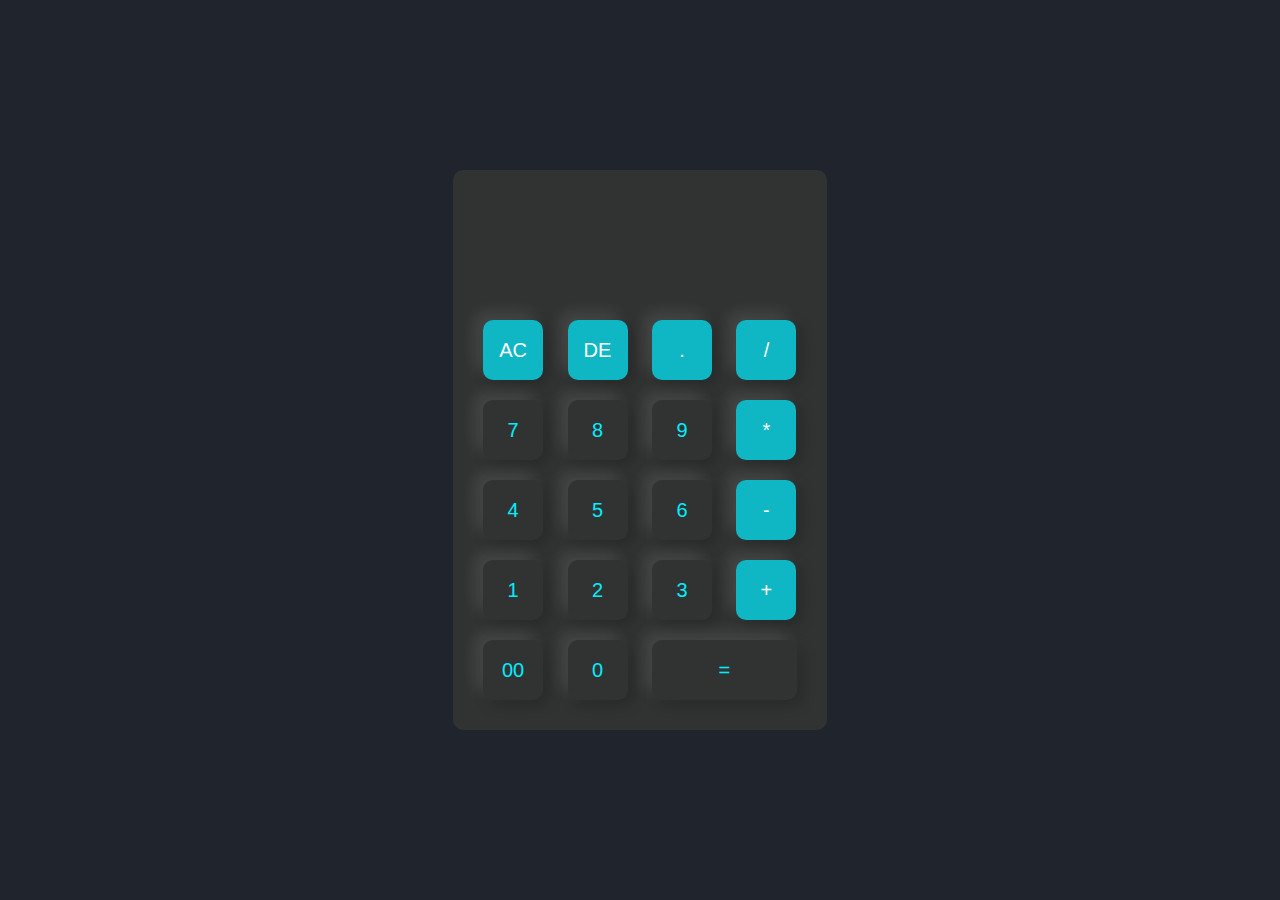
==== Calculator/index.html @ 0f9806a3 "first release" ====
<!DOCTYPE html>
<html lang="en">

<head>
    <meta charset="UTF-8">
    <meta http-equiv="X-UA-Compatible" content="IE=edge">
    <meta name="viewport" content="width=device-width, initial-scale=1.0">
    <link rel="stylesheet" href="style.css">
    <title>Calculator</title>
</head>

<body>
    <div class="container">
        <div class="calculator">
            <form>
                <div class="display">
                    <input type="text" name="display">
                </div>
                <div>
                    <input type="button" value="AC" onclick="display.value ='' " class="operator">
                    <input type="button" value="DE" onclick="display.value = display.value.toString().slice(0,-1)"
                        class="operator">
                    <input type="button" value="." onclick="display.value +='.'" class="operator">
                    <input type="button" value="/" onclick="display.value +='/'" class="operator">
                </div>
                <div>
                    <input type="button" value="7" onclick="display.value +='7'">
                    <input type="button" value="8" onclick="display.value +='8'">
                    <input type="button" value="9" onclick="display.value +='9'">
                    <input type="button" value="*" onclick="display.value +='*'" class="operator">
                </div>

                <div>
                    <input type="button" value="4" onclick="display.value +='4'">
                    <input type="button" value="5" onclick="display.value +='5'">
                    <input type="button" value="6" onclick="display.value +='6'">
                    <input type="button" value="-" onclick="display.value +='-'" class="operator">
                </div>
                <div>
                    <input type="button" value="1" onclick="display.value +='1'">
                    <input type="button" value="2" onclick="display.value +='2'">
                    <input type="button" value="3" onclick="display.value +='3'">
                    <input type="button" value="+" onclick="display.value +='+'" class="operator">
                </div>
                <div>
                    <input type="button" value="00" onclick="display.value +='00'">
                    <input type="button" value="0" onclick="display.value +='0'">
                    <input type="button" value="=" onclick="display.value = eval(display.value)" class="equal ">
                </div>
            </form>
        </div>
    </div>

</body>

</html>
---- Calculator/style.css ----
* {
    margin: 0;
    padding: 0;
    font-family: sans-serif;
    box-sizing: border-box;
}

.container {
    width: 100%;
    height: 100vh;
    background: #1f242d;
    display: flex;
    justify-content: center;
    align-items: center;
}

.calculator {
    padding: 20px;
    background-color: rgb(49, 51, 51);
    border-radius: 10px;
}

.calculator form input {
    border: none;
    outline: 0;
    width: 60px;
    height: 60px;
    border-radius: 10px;
    box-shadow: -8px -8px 15px rgba(255, 255, 255, 0.1), 5px 5px 15px rgba(0, 0, 0, 0.2);
    background: transparent;
    color: #0ef;
    cursor: pointer;
    margin: 10px;
    font-size: 20px;
    transition: 0.3s;
}

form .display {
    display: flex;
    justify-content: flex-end;
    margin: 20px 0;
}

form .display input {
    text-align: right;
    flex: 1;
    font-size: 45px;
    box-shadow: none;
}

form input.equal {
    width: 145px;
}

form input.operator {
    background-color: rgba(0, 238, 255, 0.707);
    color: #fff;
}

form input:hover {
    background: #fff;
    color: #0ef;
}
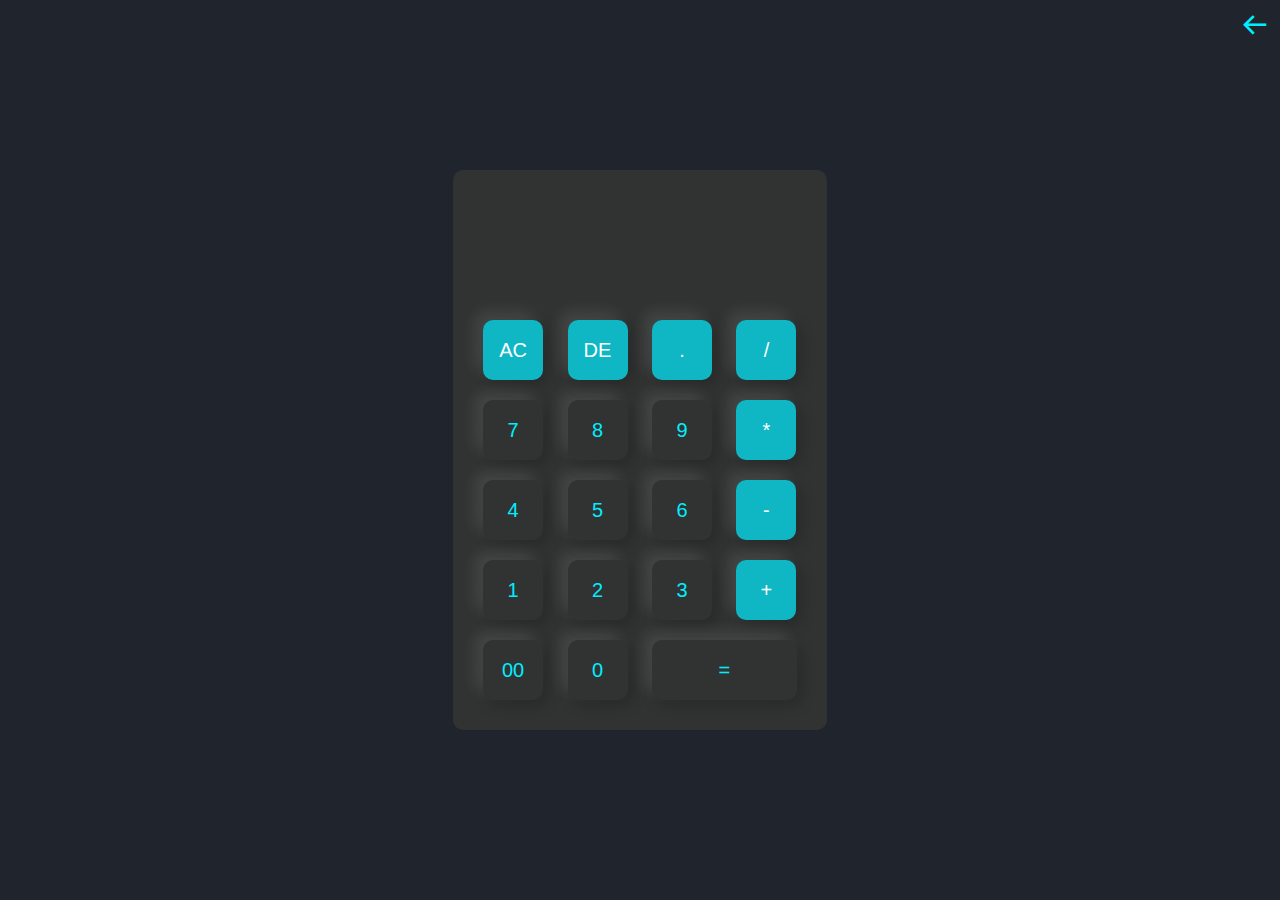
==== commit e882a860: "mobile-test-2" ====
--- a/Calculator/index.html
+++ b/Calculator/index.html
@@ -6,11 +6,14 @@
     <meta http-equiv="X-UA-Compatible" content="IE=edge">
     <meta name="viewport" content="width=device-width, initial-scale=1.0">
     <link rel="stylesheet" href="style.css">
+    <link href='https://unpkg.com/boxicons@2.1.4/css/boxicons.min.css' rel='stylesheet'>
     <title>Calculator</title>
 </head>
 
 <body>
+
     <div class="container">
+        <a href="../portfolio.html"><i class='bx bx-arrow-back'></i></a>
         <div class="calculator">
             <form>
                 <div class="display">
--- a/Calculator/style.css
+++ b/Calculator/style.css
@@ -60,4 +60,12 @@
 form input:hover {
     background: #fff;
     color: #0ef;
+}
+
+.bx {
+    color: #0ef;
+    position: absolute;
+    right: 10px;
+    top: 10px;
+    font-size: 30px;
 }